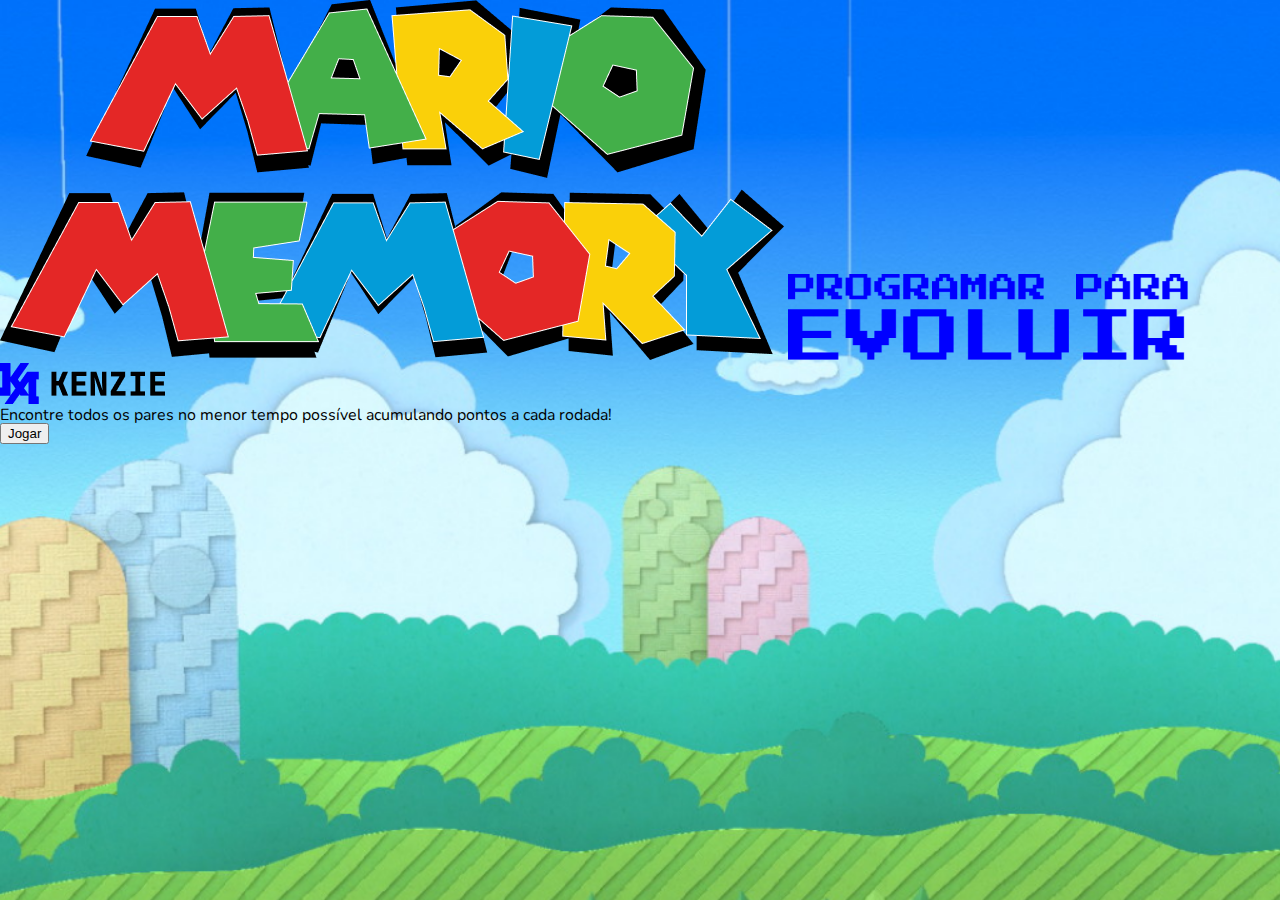
==== index.html @ ab5e26f1 "add fonts do google" ====
<!DOCTYPE html>
<html lang="en">
<head>
    <meta charset="UTF-8">
    <meta http-equiv="X-UA-Compatible" content="IE=edge">
    <meta name="viewport" content="width=device-width, initial-scale=1.0">
    <title>Jogo da Memória</title>
    <!-- Favicon -->
    <link rel="shortcut icon" href="assets/img/favicon.ico" type="image/x-icon">

    <!-- Fonte do Google -->
    <link rel="preconnect" href="https://fonts.googleapis.com">
    <link rel="preconnect" href="https://fonts.gstatic.com" crossorigin>
    <link href="https://fonts.googleapis.com/css2?family=Nunito:wght@300;400;700&display=swap" rel="stylesheet">

    <!-- CSS -->
    <link rel="stylesheet" href="./assets/css/reset.css">
    <link rel="stylesheet" href="./assets/css/style.css">
</head>
<body>
    <main>
        <section class="logos">
            <img src="./assets/img/logo-mario-memory.png" alt="Logo Mario Memory">
            <img src="./assets/img/nome-maratona.png" alt="Título Maratona">
            <img src="./assets/img/Logo Kenzie.png" alt="Logo Kenzie">
        </section>

        <section class="startJogo">
            <p>Encontre todos os pares no menor tempo possível acumulando pontos a cada rodada!</p>
            <button>Jogar</button>
            <!-- maratona continuar.. 2h08min. -->
        </section>
    </main>

    <script src="./assets/js/script.js"></script>
</body>
</html>
---- assets/css/style.css ----
body {
    background-image: url("../img/bg.png");
    background-repeat: no-repeat;
    background-size: cover;
    height: 100vh;
    font-family: 'Nunito', sans-serif;
}
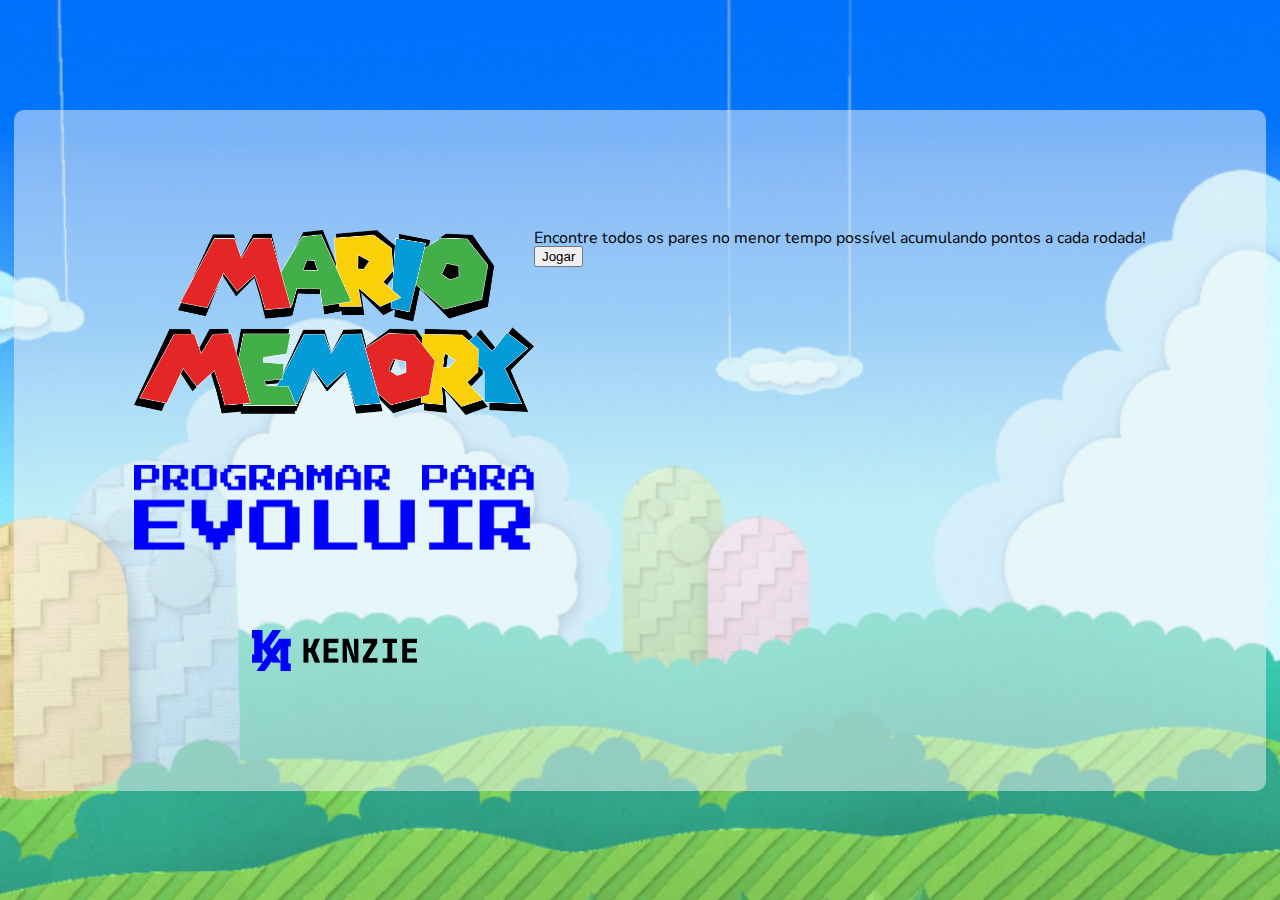
==== commit 04e28420: "estilizando logos" ====
--- a/index.html
+++ b/index.html
@@ -20,9 +20,9 @@
 <body>
     <main>
         <section class="logos">
-            <img src="./assets/img/logo-mario-memory.png" alt="Logo Mario Memory">
-            <img src="./assets/img/nome-maratona.png" alt="Título Maratona">
-            <img src="./assets/img/Logo Kenzie.png" alt="Logo Kenzie">
+            <img class="logo-mario" src="./assets/img/logo-mario-memory.png" alt="Logo Mario Memory">
+            <img class="logo-marat" src="./assets/img/nome-maratona.png" alt="Título Maratona">
+            <img class="logo-kenzie" src="./assets/img/Logo Kenzie.png" alt="Logo Kenzie">
         </section>
 
         <section class="startJogo">
--- a/assets/css/style.css
+++ b/assets/css/style.css
@@ -4,4 +4,34 @@
     background-size: cover;
     height: 100vh;
     font-family: 'Nunito', sans-serif;
+    display: flex;
+    justify-content: center;
+    align-items: center;
+}
+
+
+main {
+    background: rgba(244, 244, 244, 0.5);
+    border-radius: 10px;
+    padding: 120px;
+    display: flex;
+}
+.logos {
+    display: flex;
+    flex-direction: column;
+    align-items: center;
+    gap: 50px;
+}
+.logos .logo-mario {
+    width: 400px;
+    height: 185px;
+}
+.logos .logo-marat{
+    width: 400px;
+    height: 85px;
+}
+.logos .logo-kenzie {
+    width: 165px;
+    height: 41px;
+    margin-top: 30px;
 }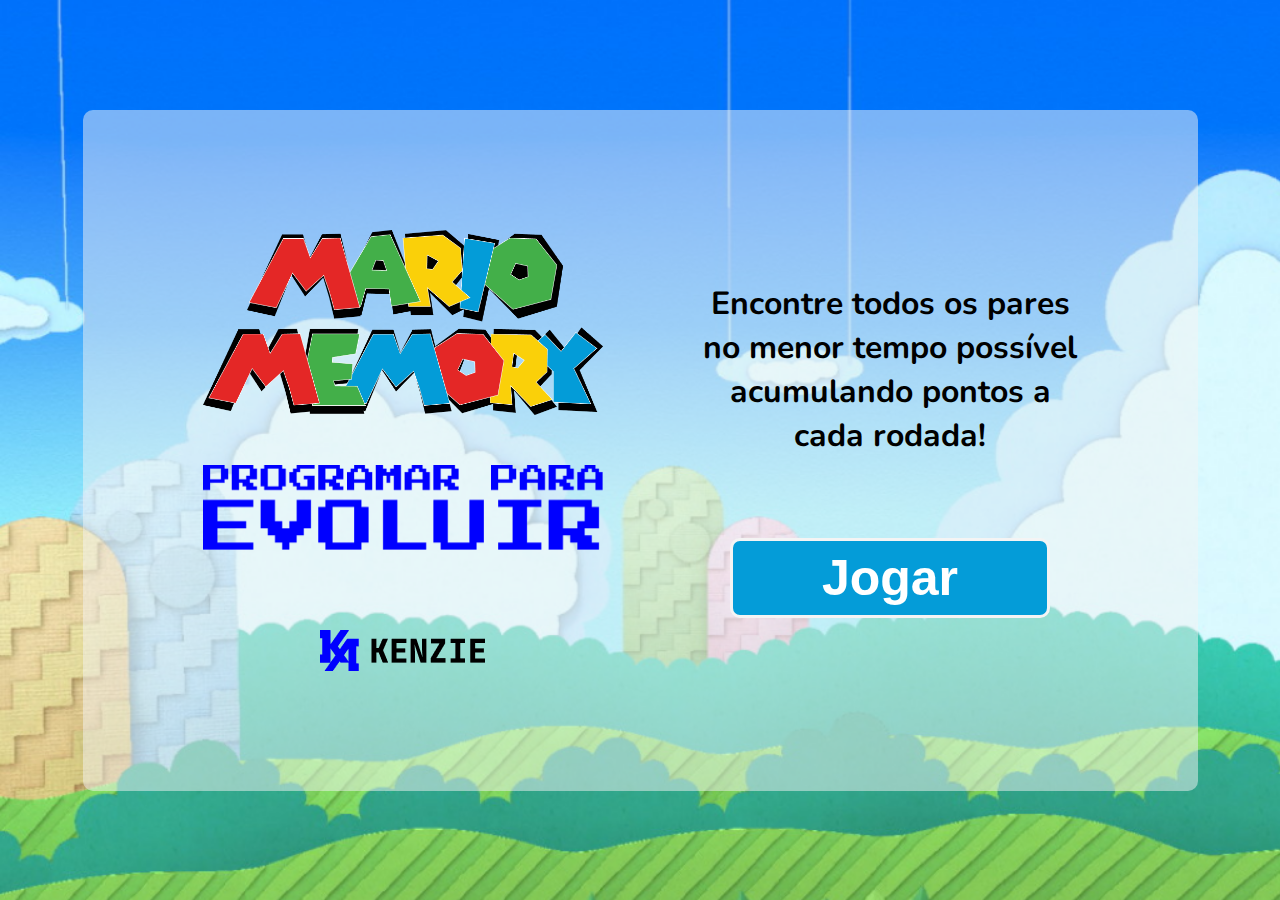
==== commit 47df1358: "estilizando seção start jogo" ====
--- a/index.html
+++ b/index.html
@@ -28,7 +28,7 @@
         <section class="startJogo">
             <p>Encontre todos os pares no menor tempo possível acumulando pontos a cada rodada!</p>
             <button>Jogar</button>
-            <!-- maratona continuar.. 2h08min. -->
+            
         </section>
     </main>
 
--- a/assets/css/style.css
+++ b/assets/css/style.css
@@ -1,3 +1,4 @@
+/* ===== BASE ===== */
 body {
     background-image: url("../img/bg.png");
     background-repeat: no-repeat;
@@ -9,13 +10,15 @@
     align-items: center;
 }
 
-
+/* ===== PGN INICIAL ======= */
 main {
     background: rgba(244, 244, 244, 0.5);
     border-radius: 10px;
     padding: 120px;
     display: flex;
+    gap: 100px;
 }
+/* =================================== */
 .logos {
     display: flex;
     flex-direction: column;
@@ -34,4 +37,41 @@
     width: 165px;
     height: 41px;
     margin-top: 30px;
+}
+/* =================================== */
+.startJogo {
+    display: flex;
+    flex-direction: column;
+    align-items: center;
+    justify-content: center;
+    gap: 80px;
+}
+.startJogo p {
+    font-style: normal;
+    font-weight: 700;
+    font-size: 32px;
+    line-height: 44px;
+    text-align: center;
+    width: 375px;
+}
+.startJogo button {
+    font-weight: 700;
+    color: white;
+    background: #049CD8;
+    border: 3px solid #f4f4f4;
+    border-radius: 10px;
+    font-size: 50px;
+    width: 320px;
+    height: 80px;
+    text-align: center;
+    cursor: pointer;
+    
+    transition: all 0.3s;
+}
+.startJogo button:hover {
+    background: white;
+    background-color: transparent;
+    color: #049CD8;
+    border: 3px solid #049CD8;
+    font-size: 60px;
 }